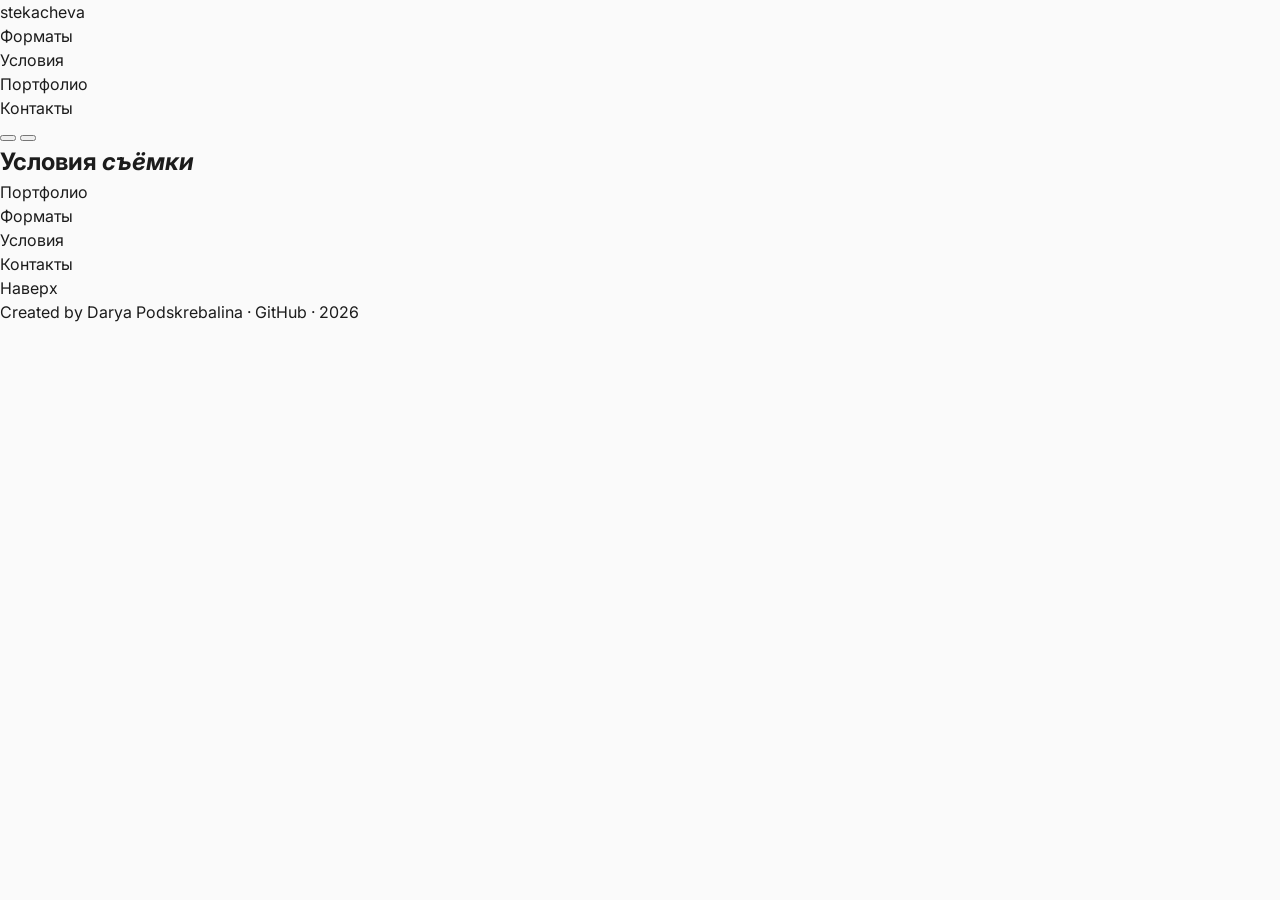
==== terms/index.html @ c1d0093a "feat: add markup for home, works and terms pages" ====
<!DOCTYPE html>
<html lang="ru">

<head>
      <meta charset="UTF-8">
      <meta name="viewport"
            content="width=device-width, initial-scale=1.0">
      <meta name="description"
            content="Условия съёмки у фотографа Алины Стекачевой: что входит в стоимость, как проходит съёмка, сроки и ретушь.">
      <title>Условия по съёмкам. Фотограф Алина Стекачева, Батуми</title>
      <link rel="preconnect"
            href="https://fonts.googleapis.com">
      <link rel="preconnect"
            href="https://fonts.gstatic.com"
            crossorigin>
      <link rel="stylesheet"
            href="https://fonts.googleapis.com/css2?family=Inter:ital,wght@0,300;0,400;0,500;0,600;1,300;1,400&amp;display=swap">
      <link rel="stylesheet"
            href="../assets/css/tokens.css">
      <link rel="stylesheet"
            href="../assets/css/base.css">
      <link rel="icon"
            type="image/x-icon"
            href="../favicon.ico">
</head>

<body>

      <body id="top">
            <header>
                  <div class="container">
                        <a class="logo"
                           href="../">stekacheva</a>
                        <nav class="navigation"
                             aria-label="Основное меню">
                              <ul class="menu">
                                    <li><a href="../#formats">Форматы</a></li>
                                    <li><a href="../terms/"
                                             aria-current="page">Условия</a></li>
                                    <li><a href="../works/">Портфолио</a></li>
                                    <li><a href="../#contacts">Контакты</a></li>
                              </ul>
                        </nav>
                        <button class="theme-toggle"
                                type="button"
                                aria-label="Переключить тему"></button>
                        <button class="burger"
                                type="button"
                                aria-label="Открыть меню"
                                aria-expanded="false"></button>
                  </div>
            </header>
            <main>
                  <section id="catalog">
                        <div class="container">
                              <h1 class="">
                                    <span class="">Условия</span>
                                    <em class="">съёмки</em>
                              </h1>
                        </div>
                  </section>
            </main>
            <footer class="">
                  <div class="container">
                        <ul class="">
                              <li><a href="../works/">Портфолио</a></li>
                              <li><a href="../#formats">Форматы</a></li>
                              <li><a href="../terms/"
                                       aria-current="page">Условия</a></li>
                              <li><a href="../#contacts">Контакты</a></li>
                              <li><a href="#top">Наверх</a></li>
                        </ul>
                        <p class="">Created by Darya Podskrebalina · <a href="https://github.com/darmush"
                                 target="_blank"
                                 rel="noopener noreferrer">
                                    GitHub
                              </a> · 2026</p>
                  </div>
            </footer>
      </body>

</html>
---- assets/css/tokens.css ----
@layer tokens, base;

@layer tokens {
    :root {
        --font-sans: "Inter", "Arimo", "Helvetica Neue", Arial, sans-serif;

        --paper: #FAFAFA;
        --ink: #1C1C1C;
    }
}
---- assets/css/base.css ----
@layer base {

    *,
    *::before,
    *::after {
        box-sizing: border-box;
    }

    html {
        -webkit-text-size-adjust: 100%;
        scroll-behavior: smooth;
    }

    body {
        margin: 0;
        background: var(--paper);
        color: var(--ink);
        font-family: var(--font-sans);
        font-size: 16px;
        line-height: 1.5;
        -webkit-font-smoothing: antialiased;
    }

    h1,
    h2,
    h3,
    p,
    ul,
    ol,
    figure {
        margin: 0;
    }

    ul,
    ol {
        padding: 0;
        list-style: none;
    }

    a {
        color: inherit;
        text-decoration: none;
    }

    button {
        font: inherit;
        color: inherit;
    }

    img,
    svg {
        display: block;
        max-width: 100%;
    }

    small {
        font-size: inherit;
    }

    @media (prefers-reduced-motion: reduce) {
        html {
            scroll-behavior: auto;
        }

        *,
        *::before,
        *::after {
            transition: none !important;
            animation: none !important;
        }
    }
}
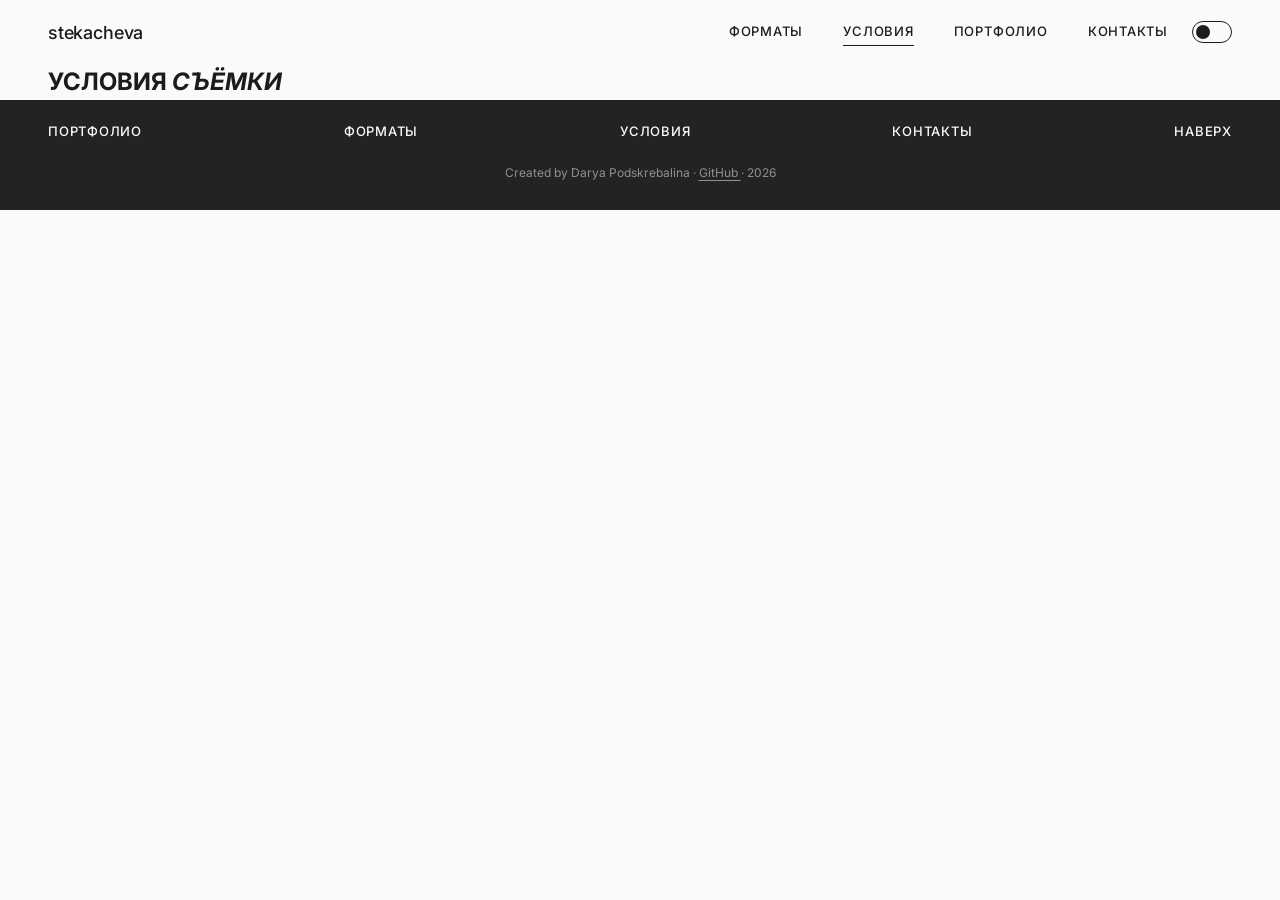
==== commit a3ad098d: "feat: implement portfolio layout" ====
--- a/terms/index.html
+++ b/terms/index.html
@@ -19,19 +19,23 @@
             href="../assets/css/tokens.css">
       <link rel="stylesheet"
             href="../assets/css/base.css">
+      <link rel="stylesheet"
+            href="../assets/css/layouts.css">
+      <link rel="stylesheet"
+            href="../assets/css/components.css">
       <link rel="icon"
             type="image/x-icon"
             href="../favicon.ico">
+      <script src="../assets/js/theme-toggle.js"
+              defer></script>
 </head>
 
-<body>
-
-      <body id="top">
-            <header>
+<body id="top">
+            <header class="header">
                   <div class="container">
                         <a class="logo"
                            href="../">stekacheva</a>
-                        <nav class="navigation"
+                        <nav class="navigation ui-caps"
                              aria-label="Основное меню">
                               <ul class="menu">
                                     <li><a href="../#formats">Форматы</a></li>
@@ -43,11 +47,13 @@
                         </nav>
                         <button class="theme-toggle"
                                 type="button"
+                                role="switch"
+                                aria-checked="false"
                                 aria-label="Переключить тему"></button>
                         <button class="burger"
                                 type="button"
                                 aria-label="Открыть меню"
-                                aria-expanded="false"></button>
+                                aria-expanded="false"><span></span><span></span></button>
                   </div>
             </header>
             <main>
@@ -60,9 +66,9 @@
                         </div>
                   </section>
             </main>
-            <footer class="">
+            <footer class="footer">
                   <div class="container">
-                        <ul class="">
+                        <ul class="footer-list ui-caps">
                               <li><a href="../works/">Портфолио</a></li>
                               <li><a href="../#formats">Форматы</a></li>
                               <li><a href="../terms/"
@@ -70,7 +76,7 @@
                               <li><a href="../#contacts">Контакты</a></li>
                               <li><a href="#top">Наверх</a></li>
                         </ul>
-                        <p class="">Created by Darya Podskrebalina · <a href="https://github.com/darmush"
+                        <p class="footer-credit">Created by Darya Podskrebalina · <a href="https://github.com/darmush"
                                  target="_blank"
                                  rel="noopener noreferrer">
                                     GitHub
--- a/assets/css/tokens.css
+++ b/assets/css/tokens.css
@@ -1,10 +1,96 @@
-@layer tokens, base;
+@layer tokens, base, layouts, components, sections;
 
 @layer tokens {
     :root {
         --font-sans: "Inter", "Arimo", "Helvetica Neue", Arial, sans-serif;
 
         --paper: #FAFAFA;
+        --paper-alt: #F0F0F0;
         --ink: #1C1C1C;
+        --ink-muted: #5E5E5E;
+        --line-soft: #CFCFCF;
+        --graphite: #232323;
+        --on-graphite: #FAFAFA;
+        --on-graphite-muted: #B3B3B3;
+        --on-graphite-subtle: #909090;
+
+        color-scheme: light;
+
+        --space-1: 4px;
+        --space-2: 8px;
+        --space-3: 12px;
+        --space-4: 16px;
+        --space-5: 24px;
+        --space-6: 32px;
+        --space-7: 48px;
+        --space-8: 64px;
+        --space-9: 96px;
+        --space-10: 128px;
+        --stroke-hairline: 1px;
+        --stroke-strong: 2px;
+        --radius-0: 0;
+        --radius-full: 999px;
+        --container-max: 1344px;
+        --card-w: 300px;
+
+        /* scales for desktop */
+        --cols: 12;
+        --margin: 16px;
+        --gutter: 12px;
+        --section-y: 40px;
+        --section-y-dark: 48px;
+        --head-gap: 24px;
+        --nav-gap: 28px;
+        --heading-w: 100%;
+
+        /* font-size (fs) and line-height (lh) variables */
+        --fs-xl: 40px;
+        --lh-xl: 1.02;
+        --fs-l: 34px;
+        --lh-l: 1.05;
+        --fs-m: 30px;
+        --lh-m: 1.08;
+
+        --fs-title: 22px;
+        --fs-number-xl: 48px;
+        --fs-number-l: 24px;
+        --fs-body-l: 18px;
+        --fs-body-s: 14px;
+        --fs-label: 12px;
+
+
+    }
+
+    @media (min-width: 1200px) {
+        :root {
+            --margin: 48px;
+            --gutter: 24px;
+            --section-y-dark: 96px;
+            --head-gap: 48px;
+            --nav-gap: 40px;
+            --heading-w: 760px;
+
+            --fs-xl: 80px;
+            --lh-xl: .98;
+            --fs-l: 64px;
+            --lh-l: 1.02;
+            --fs-m: 48px;
+            --fs-title: 28px;
+            --fs-number-xl: 56px;
+        }
+    }
+
+    /* for dark theme  */
+    :root[data-theme="dark"] {
+        color-scheme: dark;
+        --paper: #141414;
+        --paper-alt: #1F1F1F;
+        --ink: #F2F2F2;
+        --ink-muted: #A3A3A3;
+        --line-soft: #3A3A3A;
+        --graphite: #282828;
+        --overlay: #0C0C0C;
+        --ph-inverse-bg: #343434;
+        --ph-inverse-line: #545454;
     }
 }
--- a/assets/css/base.css
+++ b/assets/css/base.css
@@ -9,6 +9,7 @@
     html {
         -webkit-text-size-adjust: 100%;
         scroll-behavior: smooth;
+        scroll-padding-top: var(--space-5)
     }
 
     body {
@@ -57,6 +58,60 @@
         font-size: inherit;
     }
 
+    .body-l {
+        font-size: var(--fs-body-l);
+        line-height: 1.45;
+    }
+
+    .body-s {
+        font-size: var(--fs-body-s);
+        line-height: 1.45;
+    }
+
+    .muted {
+        color: var(--ink-muted);
+    }
+
+    .section--inverse .muted {
+        color: var(--on-graphite-muted);
+    }
+
+    .label {
+        font-size: var(--fs-label);
+        line-height: 1.3;
+        font-weight: 600;
+        letter-spacing: .04em;
+        text-transform: uppercase;
+    }
+
+    .label-light {
+        font-size: var(--fs-label);
+        line-height: 1.3;
+        font-weight: 400;
+        letter-spacing: .04em;
+        text-transform: uppercase;
+    }
+
+    /* ex. caps for navigation */
+    .ui-caps {
+        font-size: 13px;
+        line-height: 1.2;
+        font-weight: 500;
+        letter-spacing: .06em;
+        text-transform: uppercase;
+    }
+
+    .number-l {
+        font-size: var(--fs-number-l);
+        line-height: 1;
+        font-weight: 300;
+    }
+
+    :focus-visible {
+        outline: var(--stroke-strong) solid var(--ink);
+        outline-offset: 3px;
+    }
+
     @media (prefers-reduced-motion: reduce) {
         html {
             scroll-behavior: auto;
--- a/assets/css/layouts.css
+++ b/assets/css/layouts.css
@@ -0,0 +1,60 @@
+@layer layouts {
+    .container {
+        width: 100%;
+        max-width: calc(var(--container-max) + 2 * var(--margin));
+        margin-inline: auto;
+        padding-inline: var(--margin);
+    }
+
+    .grid {
+        display: grid;
+        grid-template-columns: repeat(var(--cols), minmax(0, 1fr));
+        column-gap: var(--gutter);
+    }
+
+    .grid>* {
+        grid-column: 1 / -1;
+    }
+
+    @media (min-width: 769px) {
+        .col-4 {
+            grid-column: span 4;
+        }
+
+        .col-5 {
+            grid-column: span 5;
+        }
+
+        .col-6 {
+            grid-column: span 6;
+        }
+
+        .col-7 {
+            grid-column: span 7;
+        }
+
+        .col-8 {
+            grid-column: span 8;
+        }
+    }
+
+    .section {
+        padding-block: var(--section-y);
+    }
+
+    .section__head {
+        display: flex;
+        align-items: flex-end;
+        justify-content: space-between;
+        gap: var(--space-5);
+        margin-bottom: var(--head-gap);
+    }
+
+    /* for dark bg on section */
+    .section--inverse {
+        padding-block: var(--section-y-dark);
+        background: var(--graphite);
+        color: var(--on-graphite);
+    }
+
+}
--- a/assets/css/components.css
+++ b/assets/css/components.css
@@ -0,0 +1,589 @@
+@layer components {
+
+    h1,
+    h2,
+    h3 {
+        text-transform: uppercase;
+    }
+
+    .title {
+        margin: 0;
+        font-weight: 300;
+        text-transform: uppercase;
+        font-size: var(--title-fs, var(--fs-l));
+        line-height: var(--title-lh, var(--lh-l));
+        letter-spacing: var(--title-ls, -.015em);
+    }
+
+    .title__secondary {
+        font-style: italic;
+        font-weight: 300;
+    }
+
+    .title--xl {
+        --title-fs: var(--fs-xl);
+        --title-lh: var(--lh-xl);
+        --title-ls: -.02em;
+    }
+
+    .title--m {
+        --title-fs: var(--fs-m);
+        --title-lh: var(--lh-m);
+    }
+
+    .title--offset {
+        display: flex;
+        flex-direction: column;
+    }
+
+    .title--offset .title__secondary {
+        align-self: flex-start;
+        padding-inline-start: 0;
+    }
+
+    .title--split {
+        display: flex;
+        flex-direction: column;
+        width: 100%;
+        max-width: var(--heading-w);
+    }
+
+    .title--split .title__secondary {
+        align-self: flex-end;
+        text-align: end;
+        padding-inline-end: var(--shift, 0);
+    }
+
+
+    .btn {
+        display: inline-flex;
+        align-items: center;
+        justify-content: center;
+        height: 52px;
+        padding-inline: 28px;
+        border: var(--stroke-hairline) solid var(--ink);
+        border-radius: var(--radius-0);
+        background: var(--ink);
+        color: var(--paper);
+        font-size: 13px;
+        line-height: 1.2;
+        font-weight: 500;
+        letter-spacing: .06em;
+        text-align: center;
+        text-transform: uppercase;
+        cursor: pointer;
+        transition: background .2s, color .2s;
+    }
+
+    .btn--outline {
+        background: transparent;
+        color: var(--ink);
+    }
+
+    .btn--block {
+        width: 100%;
+    }
+
+    @media (hover: hover) {
+        .btn:hover {
+            background: var(--paper);
+            color: var(--ink);
+        }
+
+        .btn--outline:hover {
+            background: var(--ink);
+            color: var(--paper);
+        }
+    }
+
+
+
+    .icon-arrow {
+        width: 40px;
+        height: 12px;
+        flex: none;
+        transition: transform .2s;
+    }
+
+    .photo {
+        position: relative;
+        overflow: hidden;
+        background: var(--paper-alt);
+    }
+
+    .photo img {
+        display: block;
+        width: 100%;
+        height: 100%;
+        object-fit: cover;
+    }
+
+    .link-arrow {
+        display: inline-flex;
+        align-items: center;
+        gap: var(--space-3);
+    }
+
+    .link-underline {
+        display: inline-block;
+        padding-bottom: 4px;
+        border-bottom: var(--stroke-hairline) solid currentColor;
+        font-size: 13px;
+        line-height: 1.2;
+        font-weight: 600;
+        letter-spacing: .06em;
+        text-transform: uppercase;
+    }
+
+    .fact {
+        display: grid;
+        grid-template-columns: 1fr;
+        align-items: start;
+        align-content: start;
+        gap: var(--space-3);
+    }
+
+    .fact__num {
+        font-size: var(--fs-number-xl);
+        line-height: 1;
+        font-weight: 300;
+        letter-spacing: -.02em;
+    }
+
+    .fact__label {
+        max-width: 220px;
+        color: var(--on-graphite-muted);
+    }
+
+    .row-link {
+        display: flex;
+        justify-content: space-between;
+        align-items: center;
+        padding-bottom: var(--space-4);
+        border-bottom: var(--stroke-hairline) solid var(--ink);
+        font-size: var(--fs-body-l);
+        line-height: 1.45;
+    }
+
+    @media (hover: hover) {
+
+        .link-arrow:hover .icon-arrow,
+        .row-link:hover .icon-arrow {
+            transform: translateX(6px);
+        }
+    }
+
+    .contact-list a {
+        display: flex;
+        align-items: center;
+        gap: var(--space-5);
+        min-height: 52px;
+        border-bottom: var(--stroke-hairline) solid var(--ink);
+    }
+
+    .contact-list .label {
+        width: 32px;
+    }
+
+    .contact-list__value {
+        margin-inline-start: auto;
+    }
+
+    .icon-btn {
+        display: grid;
+        place-items: center;
+        width: 44px;
+        height: 44px;
+        padding: 0;
+        border: var(--stroke-hairline) solid var(--ink);
+        border-radius: var(--radius-0);
+        background: transparent;
+        color: var(--ink);
+        cursor: pointer;
+    }
+
+    .icon-btn .icon-arrow {
+        width: 24px;
+    }
+
+    @media (hover: hover) {
+        .icon-btn:hover {
+            background: var(--ink);
+            color: var(--paper);
+        }
+    }
+
+    .format-controls {
+        display: flex;
+        align-items: center;
+        gap: var(--space-2);
+    }
+
+    .format-indicator {
+        margin-inline-end: var(--space-4);
+    }
+
+    .carousel-list {
+        display: flex;
+        overflow-x: auto;
+        border-inline-start: var(--stroke-hairline) solid var(--ink);
+        scroll-snap-type: x mandatory;
+        scrollbar-width: none;
+    }
+
+    .carousel-list::-webkit-scrollbar {
+        display: none;
+    }
+
+    .carousel-list>li {
+        flex: 0 0 var(--card-w);
+        scroll-snap-align: start;
+    }
+
+    .carousel-card {
+        display: flex;
+        flex-direction: column;
+        height: 420px;
+        padding: var(--space-5);
+        border: var(--stroke-hairline) solid var(--ink);
+        border-inline-start: 0;
+        transition: background .3s, color .3s;
+    }
+
+    .carousel-top {
+        display: flex;
+        justify-content: space-between;
+        margin-bottom: 40px;
+    }
+
+    .carousel-title {
+        min-height: 55px;
+        margin-bottom: var(--space-3);
+        font-size: 24px;
+        line-height: 1.15;
+        font-weight: 300;
+    }
+
+    .carousel-description {
+        min-height: 66px;
+    }
+
+    .carousel-text {
+        font-size: var(--fs-body-s);
+        line-height: 1.45;
+        color: var(--ink-muted);
+    }
+
+    .carousel-description p+p {
+        margin-top: var(--space-1);
+    }
+
+    .carousel-footer {
+        margin-top: auto;
+        padding-top: var(--space-5);
+        border-top: var(--stroke-hairline) solid currentColor;
+    }
+
+    .carousel-price {
+        display: flex;
+        align-items: center;
+        min-height: 56px;
+        margin-bottom: var(--space-4);
+        font-size: 32px;
+        line-height: 1;
+        font-weight: 300;
+        text-transform: uppercase;
+    }
+
+    .carousel-price small {
+        font-size: 14px;
+        font-weight: 400;
+    }
+
+    @media (hover: hover) {
+        .carousel-card:hover {
+            background: var(--graphite);
+            color: var(--on-graphite);
+        }
+
+        .carousel-card:hover .carousel-text {
+            color: var(--on-graphite-muted);
+        }
+
+        .carousel-card:hover .btn {
+            background: var(--on-graphite);
+            border-color: var(--on-graphite);
+            color: var(--graphite);
+        }
+    }
+
+
+
+    .header {
+        position: relative;
+        z-index: 10;
+        height: 64px;
+        background: var(--paper);
+    }
+
+    .header .container {
+        display: flex;
+        align-items: center;
+        justify-content: space-between;
+        gap: var(--space-5);
+        height: 100%;
+    }
+
+
+
+
+    .logo {
+        font-size: var(--fs-body-l);
+        font-weight: 500;
+        letter-spacing: -.01em;
+        margin-right: auto;
+    }
+
+    .navigation {
+        display: flex;
+        align-items: center;
+        gap: var(--space-5);
+    }
+
+    .menu {
+        display: flex;
+        gap: var(--nav-gap);
+    }
+
+    .menu a {
+        padding-block: 6px;
+        border-bottom: var(--stroke-hairline) solid transparent;
+    }
+
+    .menu a:hover,
+    .menu a[aria-current] {
+        border-bottom-color: var(--ink);
+    }
+
+    .theme-toggle {
+        position: relative;
+        flex: none;
+        width: 40px;
+        height: 22px;
+        padding: 0;
+        border: var(--stroke-hairline) solid var(--ink);
+        border-radius: var(--radius-full);
+        background: transparent;
+        cursor: pointer;
+    }
+
+    .theme-toggle::after {
+        content: "";
+        position: absolute;
+        top: 3px;
+        left: 3px;
+        width: 14px;
+        height: 14px;
+        border-radius: var(--radius-full);
+        background: var(--ink);
+        transition: transform .2s;
+    }
+
+    .theme-toggle[aria-checked="true"]::after {
+        transform: translateX(18px);
+    }
+
+    .burger {
+        display: none;
+        position: relative;
+        width: 44px;
+        height: 44px;
+        padding: 0;
+        border: 0;
+        background: transparent;
+        cursor: pointer;
+    }
+
+    .burger span {
+        position: absolute;
+        left: 10px;
+        right: 10px;
+        height: 1.5px;
+        background: var(--ink);
+        transition: transform .2s, top .2s;
+        -webkit-transition: transform .2s, top .2s;
+        -moz-transition: transform .2s, top .2s;
+        -ms-transition: transform .2s, top .2s;
+        -o-transition: transform .2s, top .2s;
+    }
+
+    .burger span:nth-child(1) {
+        top: 17px;
+    }
+
+    .burger span:nth-child(2) {
+        top: 26px;
+    }
+
+    .footer {
+        background: var(--graphite);
+        color: var(--on-graphite);
+    }
+
+    .footer-list {
+        display: flex;
+        flex-wrap: wrap;
+        align-items: center;
+        justify-content: space-between;
+        gap: var(--space-4) var(--space-5);
+        min-height: 64px;
+    }
+
+    .footer-credit {
+        padding-bottom: 28px;
+        font-size: 12px;
+        line-height: 1.5;
+        text-align: center;
+        color: var(--on-graphite-subtle);
+    }
+
+    .footer-credit a {
+        text-decoration: underline;
+        text-underline-offset: 3px;
+    }
+
+    @media (hover: hover) {
+        .footer-credit a:hover {
+            color: var(--on-graphite-muted);
+        }
+    }
+
+    .steps {
+        border-bottom: var(--stroke-hairline) solid var(--ink);
+    }
+
+    .steps__item {
+        display: grid;
+        grid-template-columns: 96px minmax(0, 1fr) 340px;
+        column-gap: var(--space-5);
+        padding-block: var(--space-6);
+        border-top: var(--stroke-hairline) solid var(--ink);
+    }
+
+    .steps__title {
+        grid-column: 2;
+        display: flex;
+        align-items: center;
+        align-self: start;
+        gap: var(--space-5);
+        font-size: var(--fs-title);
+        line-height: 1.1;
+        font-weight: 300;
+        letter-spacing: -.005em;
+        text-transform: uppercase;
+    }
+
+    .steps__item:nth-child(2) .steps__title {
+        justify-self: center;
+    }
+
+    .steps__item:nth-child(3) .steps__title {
+        justify-self: end;
+        margin-inline-end: var(--space-6);
+    }
+
+    .steps__arrow {
+        display: none;
+    }
+
+    .steps__text {
+        grid-column: 3;
+        padding-top: calc((var(--fs-title) * 1.1 - 24px) / 2);
+        color: var(--ink-muted);
+    }
+
+    @media (hover: hover) {
+        .steps__item:hover .steps__title {
+            font-style: italic;
+        }
+
+        .steps__item:hover .steps__arrow {
+            display: block;
+        }
+    }
+
+    .work-filters {
+        display: flex;
+        gap: var(--space-6);
+        border-bottom: var(--stroke-hairline) solid var(--line-soft);
+    }
+
+    .work-filters button {
+        padding-bottom: var(--space-3);
+        margin-bottom: -1px;
+        border: 0;
+        border-bottom: var(--stroke-strong) solid transparent;
+        background: none;
+        font: inherit;
+        color: var(--ink-muted);
+        cursor: pointer;
+    }
+
+    .work-filters button.is-active {
+        color: var(--ink);
+        border-bottom-color: var(--ink);
+    }
+
+    .work-list {
+        display: grid;
+        grid-template-columns: repeat(2, minmax(0, 1fr));
+        column-gap: var(--gutter);
+        row-gap: var(--space-8);
+    }
+
+    .work-card {
+        display: block;
+    }
+
+    .work-card__photo {
+        aspect-ratio: 1 / 1;
+    }
+
+    .work-card__photo::after {
+        content: "";
+        position: absolute;
+        inset: 0;
+        background: rgba(0, 0, 0, 0);
+        transition: background .3s;
+        -webkit-transition: background .3s;
+        -moz-transition: background .3s;
+        -ms-transition: background .3s;
+        -o-transition: background .3s;
+    }
+
+    .work-card__info {
+        display: flex;
+        justify-content: space-between;
+        align-items: flex-end;
+        gap: var(--space-4);
+        margin-top: var(--space-4);
+    }
+
+    .work-card__text {
+        margin-top: 6px;
+        color: var(--ink-muted);
+    }
+
+    .work-card__num {
+        flex: none;
+        font-size: var(--fs-number-l);
+        font-weight: 300;
+        line-height: 1;
+    }
+
+    @media (hover: hover) {
+        .work-card:hover .work-card__photo::after {
+            background: rgba(0, 0, 0, .15);
+        }
+    }
+}
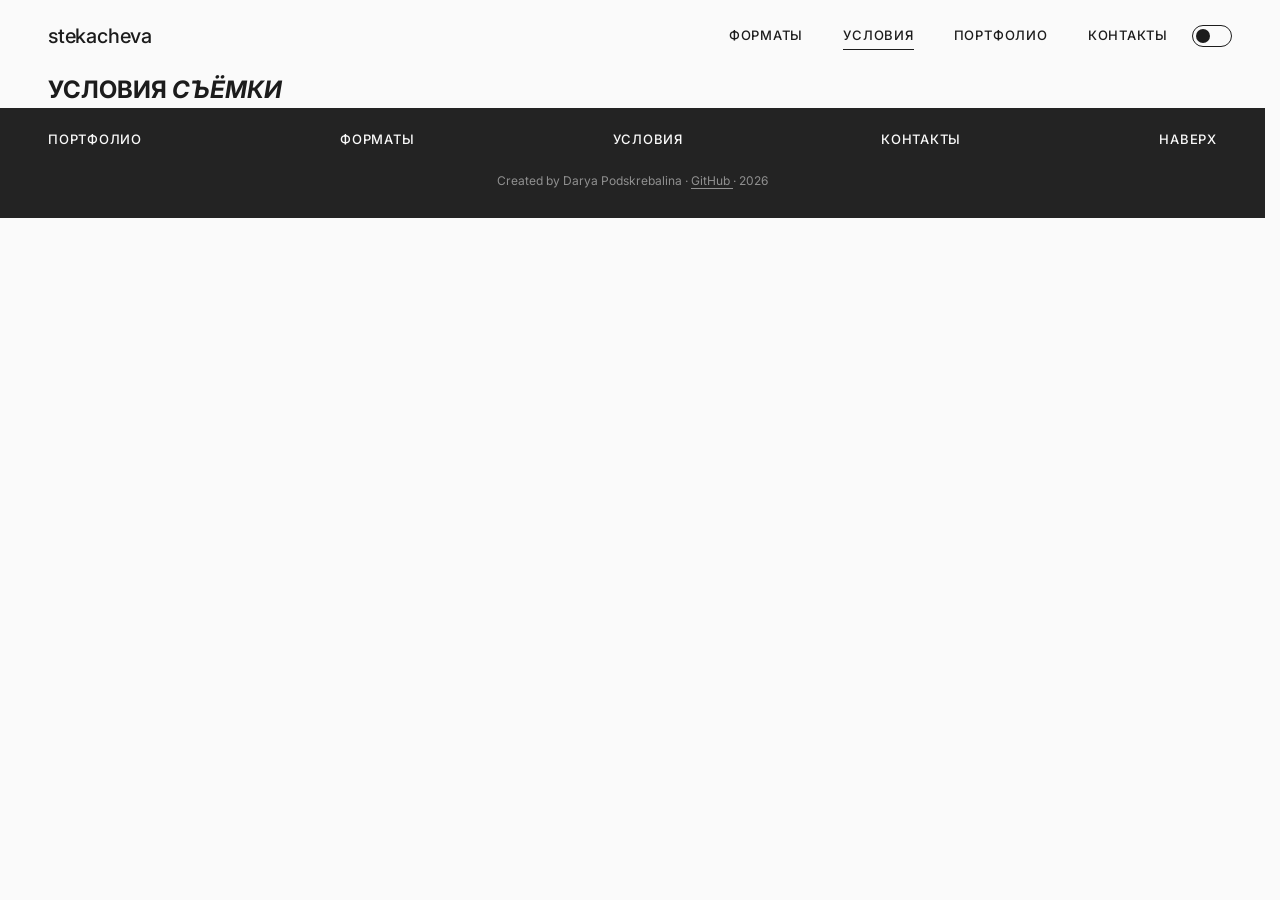
==== commit 04262c96: "feat: implement burger menu functional" ====
--- a/terms/index.html
+++ b/terms/index.html
@@ -28,61 +28,65 @@
             href="../favicon.ico">
       <script src="../assets/js/theme-toggle.js"
               defer></script>
+      <script src="../assets/js/burger.js"
+              defer></script>
 </head>
 
 <body id="top">
-            <header class="header">
-                  <div class="container">
-                        <a class="logo"
-                           href="../">stekacheva</a>
-                        <nav class="navigation ui-caps"
-                             aria-label="Основное меню">
-                              <ul class="menu">
-                                    <li><a href="../#formats">Форматы</a></li>
-                                    <li><a href="../terms/"
-                                             aria-current="page">Условия</a></li>
-                                    <li><a href="../works/">Портфолио</a></li>
-                                    <li><a href="../#contacts">Контакты</a></li>
-                              </ul>
-                        </nav>
-                        <button class="theme-toggle"
-                                type="button"
-                                role="switch"
-                                aria-checked="false"
-                                aria-label="Переключить тему"></button>
-                        <button class="burger"
-                                type="button"
-                                aria-label="Открыть меню"
-                                aria-expanded="false"><span></span><span></span></button>
-                  </div>
-            </header>
-            <main>
-                  <section id="catalog">
-                        <div class="container">
-                              <h1 class="">
-                                    <span class="">Условия</span>
-                                    <em class="">съёмки</em>
-                              </h1>
-                        </div>
-                  </section>
-            </main>
-            <footer class="footer">
-                  <div class="container">
-                        <ul class="footer-list ui-caps">
-                              <li><a href="../works/">Портфолио</a></li>
+      <header class="header">
+            <div class="container">
+                  <a class="logo"
+                     href="../">stekacheva</a>
+                  <nav class="navigation ui-caps"
+                       aria-label="Основное меню"
+                       id="main-nav">
+                        <ul class="menu">
                               <li><a href="../#formats">Форматы</a></li>
                               <li><a href="../terms/"
                                        aria-current="page">Условия</a></li>
+                              <li><a href="../works/">Портфолио</a></li>
                               <li><a href="../#contacts">Контакты</a></li>
-                              <li><a href="#top">Наверх</a></li>
                         </ul>
-                        <p class="footer-credit">Created by Darya Podskrebalina · <a href="https://github.com/darmush"
-                                 target="_blank"
-                                 rel="noopener noreferrer">
-                                    GitHub
-                              </a> · 2026</p>
+                  </nav>
+                  <button class="theme-toggle"
+                          type="button"
+                          role="switch"
+                          aria-checked="false"
+                          aria-label="Переключить тему"></button>
+                  <button class="burger"
+                          type="button"
+                          aria-label="Открыть меню"
+                          aria-expanded="false"
+                          aria-controls="main-nav"><span></span><span></span></button>
+            </div>
+      </header>
+      <main>
+            <section id="catalog">
+                  <div class="container">
+                        <h1 class="">
+                              <span class="">Условия</span>
+                              <em class="">съёмки</em>
+                        </h1>
                   </div>
-            </footer>
-      </body>
+            </section>
+      </main>
+      <footer class="footer">
+            <div class="container">
+                  <ul class="footer-list ui-caps">
+                        <li><a href="../works/">Портфолио</a></li>
+                        <li><a href="../#formats">Форматы</a></li>
+                        <li><a href="../terms/"
+                                 aria-current="page">Условия</a></li>
+                        <li><a href="../#contacts">Контакты</a></li>
+                        <li><a href="#top">Наверх</a></li>
+                  </ul>
+                  <p class="footer-credit">Created by Darya Podskrebalina · <a href="https://github.com/darmush"
+                           target="_blank"
+                           rel="noopener noreferrer">
+                              GitHub
+                        </a> · 2026</p>
+            </div>
+      </footer>
+</body>
 
 </html>
--- a/assets/css/tokens.css
+++ b/assets/css/tokens.css
@@ -31,7 +31,6 @@
         --radius-0: 0;
         --radius-full: 999px;
         --container-max: 1344px;
-        --card-w: 300px;
 
         /* scales for desktop */
         --cols: 12;
@@ -59,6 +58,40 @@
         --fs-label: 12px;
 
 
+    }
+
+    @media (min-width: 481px) {
+        :root {
+            --cols: 8;
+            --margin: 32px;
+            --gutter: 16px;
+            --section-y: 48px;
+            --section-y-dark: 64px;
+            --head-gap: 32px;
+            --heading-w: 360px;
+        }
+    }
+
+    @media (min-width: 769px) {
+        :root {
+            --cols: 12;
+            --gutter: 20px;
+            --section-y: 64px;
+            --section-y-dark: 80px;
+            --head-gap: 40px;
+            --heading-w: 560px;
+
+            --fs-xl: 64px;
+            --lh-xl: 1;
+            --fs-l: 48px;
+            --lh-l: 1.04;
+            --fs-m: 40px;
+            --lh-m: 1.05;
+            --fs-title: 24px;
+            --fs-number-xl: 52px;
+            --fs-number-l: 32px;
+            --fs-body-l: 20px;
+        }
     }
 
     @media (min-width: 1200px) {
--- a/assets/css/base.css
+++ b/assets/css/base.css
@@ -9,7 +9,16 @@
     html {
         -webkit-text-size-adjust: 100%;
         scroll-behavior: smooth;
-        scroll-padding-top: var(--space-5)
+        scroll-padding-top: calc(64px + var(--space-5));
+        scrollbar-gutter: stable;
+    }
+
+    @media (min-width: 769px) {
+        html {
+            scroll-padding-top: calc(72px + var(--space-5));
+            scrollbar-gutter: none;
+
+        }
     }
 
     body {
@@ -58,13 +67,17 @@
         font-size: inherit;
     }
 
+    [hidden] {
+        display: none !important;
+    }
+
+    .no-scroll {
+        overflow: hidden;
+    }
+
+
     .body-l {
         font-size: var(--fs-body-l);
-        line-height: 1.45;
-    }
-
-    .body-s {
-        font-size: var(--fs-body-s);
         line-height: 1.45;
     }
 
@@ -101,12 +114,6 @@
         text-transform: uppercase;
     }
 
-    .number-l {
-        font-size: var(--fs-number-l);
-        line-height: 1;
-        font-weight: 300;
-    }
-
     :focus-visible {
         outline: var(--stroke-strong) solid var(--ink);
         outline-offset: 3px;
--- a/assets/css/layouts.css
+++ b/assets/css/layouts.css
@@ -44,10 +44,18 @@
 
     .section__head {
         display: flex;
-        align-items: flex-end;
-        justify-content: space-between;
+        flex-direction: column;
+        align-items: flex-start;
         gap: var(--space-5);
         margin-bottom: var(--head-gap);
+    }
+
+    @media (min-width: 481px) {
+        .section__head {
+            flex-direction: row;
+            justify-content: space-between;
+            align-items: flex-end;
+        }
     }
 
     /* for dark bg on section */
--- a/assets/css/components.css
+++ b/assets/css/components.css
@@ -41,6 +41,12 @@
         padding-inline-start: 0;
     }
 
+    @media (min-width: 481px) {
+        .title--offset .title__secondary {
+            padding-inline-start: 8%;
+        }
+    }
+
     .title--split {
         display: flex;
         flex-direction: column;
@@ -52,6 +58,12 @@
         align-self: flex-end;
         text-align: end;
         padding-inline-end: var(--shift, 0);
+    }
+
+    @media (min-width: 769px) {
+        .title--split {
+            --shift: 12%;
+        }
     }
 
 
@@ -137,10 +149,18 @@
 
     .fact {
         display: grid;
-        grid-template-columns: 1fr;
-        align-items: start;
-        align-content: start;
-        gap: var(--space-3);
+        grid-template-columns: 150px minmax(0, 1fr);
+        align-items: baseline;
+        gap: var(--space-4);
+    }
+
+    @media (min-width: 481px) {
+        .fact {
+            grid-template-columns: 1fr;
+            align-items: start;
+            align-content: start;
+            gap: var(--space-3);
+        }
     }
 
     .fact__num {
@@ -179,10 +199,6 @@
         gap: var(--space-5);
         min-height: 52px;
         border-bottom: var(--stroke-hairline) solid var(--ink);
-    }
-
-    .contact-list .label {
-        width: 32px;
     }
 
     .contact-list__value {
@@ -224,9 +240,11 @@
     }
 
     .carousel-list {
-        display: flex;
+        display: grid;
+        grid-auto-flow: column;
+        grid-auto-columns: 100%;
+        gap: var(--gutter);
         overflow-x: auto;
-        border-inline-start: var(--stroke-hairline) solid var(--ink);
         scroll-snap-type: x mandatory;
         scrollbar-width: none;
     }
@@ -236,8 +254,25 @@
     }
 
     .carousel-list>li {
-        flex: 0 0 var(--card-w);
         scroll-snap-align: start;
+    }
+
+    @media (min-width: 680px) {
+        .carousel-list {
+            grid-auto-columns: calc((100% - var(--gutter)) / 2);
+        }
+    }
+
+    @media (min-width: 1000px) {
+        .carousel-list {
+            grid-auto-columns: calc((100% - 2 * var(--gutter)) / 3);
+        }
+    }
+
+    @media (min-width: 1360px) {
+        .carousel-list {
+            grid-auto-columns: calc((100% - 3 * var(--gutter)) / 4);
+        }
     }
 
     .carousel-card {
@@ -246,7 +281,6 @@
         height: 420px;
         padding: var(--space-5);
         border: var(--stroke-hairline) solid var(--ink);
-        border-inline-start: 0;
         transition: background .3s, color .3s;
     }
 
@@ -320,7 +354,10 @@
 
 
     .header {
-        position: relative;
+        position: fixed;
+        top: 0;
+        left: 0;
+        right: 0;
         z-index: 10;
         height: 64px;
         background: var(--paper);
@@ -334,8 +371,20 @@
         height: 100%;
     }
 
-
-
+    main {
+        display: block;
+        padding-top: 64px;
+    }
+
+    @media (min-width: 769px) {
+        .header {
+            height: 72px;
+        }
+
+        main {
+            padding-top: 72px;
+        }
+    }
 
     .logo {
         font-size: var(--fs-body-l);
@@ -393,6 +442,12 @@
         transform: translateX(18px);
     }
 
+    .nav-toggle-input {
+        position: absolute;
+        opacity: 0;
+        pointer-events: none;
+    }
+
     .burger {
         display: none;
         position: relative;
@@ -411,10 +466,6 @@
         height: 1.5px;
         background: var(--ink);
         transition: transform .2s, top .2s;
-        -webkit-transition: transform .2s, top .2s;
-        -moz-transition: transform .2s, top .2s;
-        -ms-transition: transform .2s, top .2s;
-        -o-transition: transform .2s, top .2s;
     }
 
     .burger span:nth-child(1) {
@@ -423,6 +474,67 @@
 
     .burger span:nth-child(2) {
         top: 26px;
+    }
+
+    @media (max-width: 768px) {
+        .burger {
+            display: block;
+        }
+
+        .navigation {
+            display: block;
+            position: fixed;
+            inset: 64px 0 0 0;
+            padding: var(--space-4) var(--margin);
+            overflow-y: auto;
+            background: var(--paper);
+            opacity: 0;
+            visibility: hidden;
+            transform: translateY(-12px);
+            transition:
+                transform .3s ease,
+                opacity .3s ease .1s,
+                visibility 0s linear .4s;
+
+        }
+
+        .navigation.is-open {
+            opacity: 1;
+            visibility: visible;
+            transform: none;
+            transition:
+                opacity .1s ease,
+                transform .3s ease,
+                visibility 0s;
+        }
+
+        .navigation.no-transition {
+            transition: none;
+        }
+
+        .menu {
+            flex-direction: column;
+            gap: 0;
+        }
+
+        .menu a {
+            display: block;
+            padding: 20px 0;
+            border-bottom: var(--stroke-hairline) solid var(--ink);
+            font-size: var(--fs-title);
+            font-weight: 300;
+            text-transform: uppercase;
+        }
+
+        .burger.is-active span:nth-child(1) {
+            top: 21px;
+            transform: rotate(45deg);
+        }
+
+        .burger.is-active span:nth-child(2) {
+            top: 21px;
+            transform: rotate(-45deg);
+        }
     }
 
     .footer {
@@ -436,17 +548,31 @@
         align-items: center;
         justify-content: space-between;
         gap: var(--space-4) var(--space-5);
-        min-height: 64px;
+        min-height: 96px;
+        padding-block: var(--space-5);
+    }
+
+    @media (min-width: 481px) {
+        .footer-list {
+            min-height: 64px;
+            padding-block: 0;
+        }
     }
 
     .footer-credit {
-        padding-bottom: 28px;
+        padding-bottom: 24px;
         font-size: 12px;
         line-height: 1.5;
         text-align: center;
         color: var(--on-graphite-subtle);
     }
 
+    @media (min-width: 481px) {
+        .footer-credit {
+            padding-bottom: 28px;
+        }
+    }
+
     .footer-credit a {
         text-decoration: underline;
         text-underline-offset: 3px;
@@ -463,19 +589,15 @@
     }
 
     .steps__item {
-        display: grid;
-        grid-template-columns: 96px minmax(0, 1fr) 340px;
-        column-gap: var(--space-5);
-        padding-block: var(--space-6);
+        padding-block: var(--space-5);
         border-top: var(--stroke-hairline) solid var(--ink);
     }
 
     .steps__title {
-        grid-column: 2;
-        display: flex;
-        align-items: center;
-        align-self: start;
+        display: flex;
+        align-items: center;
         gap: var(--space-5);
+        margin-top: 10px;
         font-size: var(--fs-title);
         line-height: 1.1;
         font-weight: 300;
@@ -483,22 +605,12 @@
         text-transform: uppercase;
     }
 
-    .steps__item:nth-child(2) .steps__title {
-        justify-self: center;
-    }
-
-    .steps__item:nth-child(3) .steps__title {
-        justify-self: end;
-        margin-inline-end: var(--space-6);
-    }
-
     .steps__arrow {
         display: none;
     }
 
     .steps__text {
-        grid-column: 3;
-        padding-top: calc((var(--fs-title) * 1.1 - 24px) / 2);
+        margin-top: 10px;
         color: var(--ink-muted);
     }
 
@@ -512,14 +624,79 @@
         }
     }
 
+    @media (min-width: 481px) {
+        .steps__item {
+            display: grid;
+            grid-template-columns: minmax(0, 1fr);
+            padding-block: 28px;
+        }
+
+        .steps__title {
+            align-self: start;
+            margin-top: 0;
+        }
+
+        .steps__item:nth-child(2) .steps__title {
+            justify-self: center;
+        }
+
+        .steps__item:nth-child(3) .steps__title {
+            justify-self: end;
+        }
+
+        .steps__text {
+            margin-top: 0;
+            padding-top: calc((var(--fs-title) * 1.1 - 16px) / 2);
+        }
+    }
+
+    @media (min-width: 769px) {
+        .steps__item {
+            grid-template-columns: 72px minmax(0, 1fr) 260px;
+            column-gap: var(--space-5);
+        }
+
+        .steps__title {
+            grid-column: 2;
+        }
+
+        .steps__item:nth-child(3) .steps__title {
+            margin-inline-end: var(--space-6);
+        }
+
+        .steps__text {
+            grid-column: 3;
+            padding-top: calc((var(--fs-title) * 1.1 - 24px) / 2);
+        }
+    }
+
+    @media (min-width: 1200px) {
+        .steps__item {
+            grid-template-columns: 96px minmax(0, 1fr) 340px;
+            padding-block: var(--space-6);
+        }
+    }
+
     .work-filters {
         display: flex;
-        gap: var(--space-6);
+        flex-wrap: wrap;
+        column-gap: var(--space-6);
+        row-gap: var(--space-3);
         border-bottom: var(--stroke-hairline) solid var(--line-soft);
+        padding-bottom: var(--space-3);
+    }
+
+
+    @media (min-width: 654px) {
+        .work-filters {
+            padding-bottom: 0;
+
+        }
     }
 
     .work-filters button {
-        padding-bottom: var(--space-3);
+        flex: none;
+        padding-bottom: var(--space-1);
         margin-bottom: -1px;
         border: 0;
         border-bottom: var(--stroke-strong) solid transparent;
@@ -529,44 +706,56 @@
         cursor: pointer;
     }
 
-    .work-filters button.is-active {
+    @media (min-width: 768px) {
+        .work-filters button {
+            padding-bottom: var(--space-3);
+        }
+    }
+
+    .work-filters button[aria-pressed="true"] {
         color: var(--ink);
         border-bottom-color: var(--ink);
     }
 
     .work-list {
-        display: grid;
-        grid-template-columns: repeat(2, minmax(0, 1fr));
+        display: flex;
+        flex-direction: column;
         column-gap: var(--gutter);
         row-gap: var(--space-8);
     }
 
+    @media (min-width: 481px) {
+        .work-list {
+            display: grid;
+            grid-template-columns: repeat(2, minmax(0, 1fr));
+        }
+    }
+
     .work-card {
         display: block;
     }
 
     .work-card__photo {
         aspect-ratio: 1 / 1;
-    }
-
-    .work-card__photo::after {
-        content: "";
-        position: absolute;
-        inset: 0;
-        background: rgba(0, 0, 0, 0);
-        transition: background .3s;
-        -webkit-transition: background .3s;
-        -moz-transition: background .3s;
-        -ms-transition: background .3s;
-        -o-transition: background .3s;
+        filter: grayscale(1);
+        transition: filter 2s ease;
     }
 
     .work-card__info {
         display: flex;
-        justify-content: space-between;
-        align-items: flex-end;
-        gap: var(--space-4);
+        flex-direction: column;
+        align-items: flex-start;
+        gap: var(--space-2);
         margin-top: var(--space-4);
+    }
+
+    @media (min-width: 769px) {
+        .work-card__info {
+            flex-direction: row;
+            justify-content: space-between;
+            align-items: flex-end;
+            gap: var(--space-4);
+        }
     }
 
     .work-card__text {
@@ -574,7 +763,7 @@
         color: var(--ink-muted);
     }
 
-    .work-card__num {
+    .work-card__date {
         flex: none;
         font-size: var(--fs-number-l);
         font-weight: 300;
@@ -582,8 +771,9 @@
     }
 
     @media (hover: hover) {
-        .work-card:hover .work-card__photo::after {
-            background: rgba(0, 0, 0, .15);
+        .work-card:hover .work-card__photo {
+            filter: grayscale(0);
+            transition: filter 0.4s ease;
         }
     }
 }
